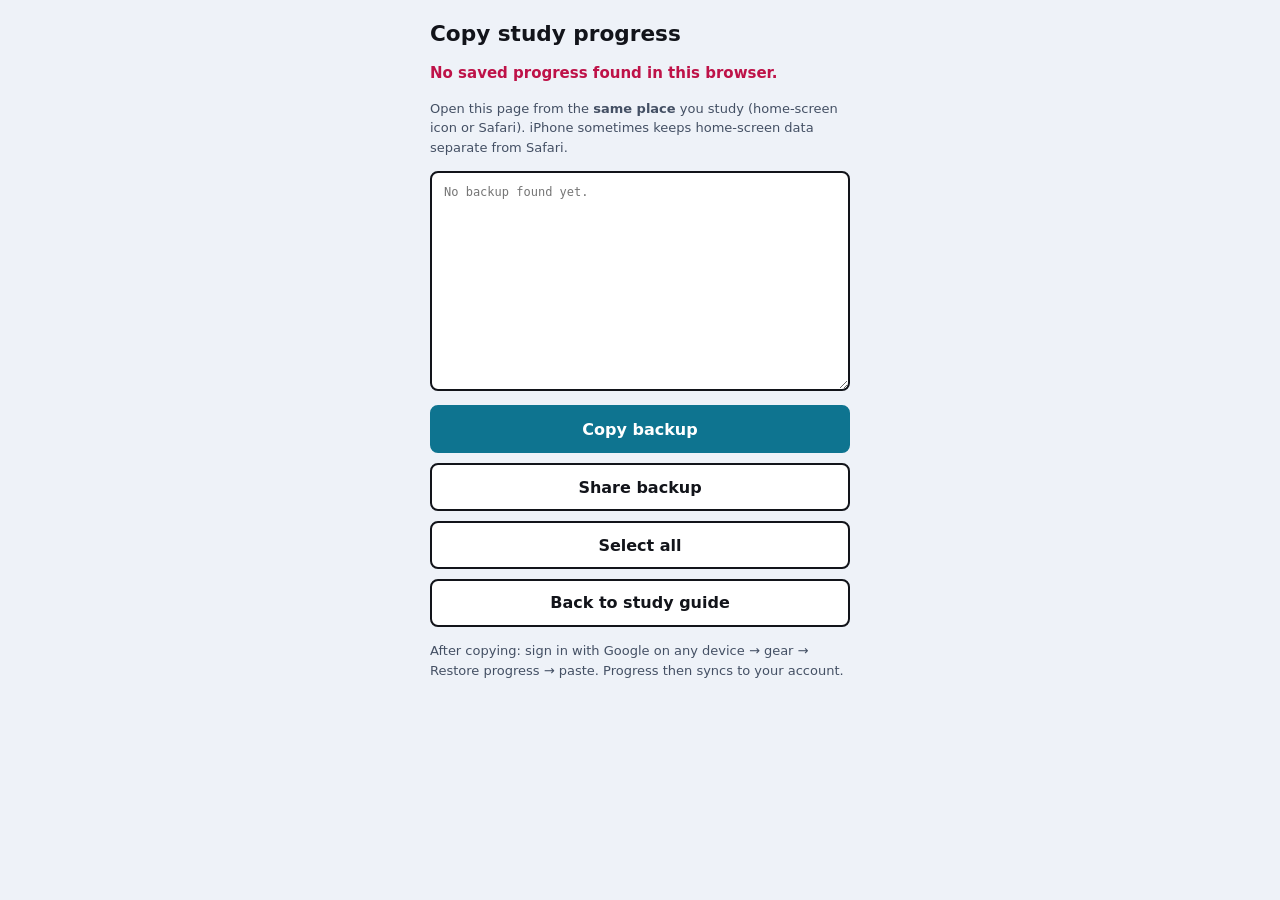
==== backup.html @ 6ba77ac4 "Fix verb TTS lag and silent correct-answer speech Hung Google translate_tts fetches stacked two 8s t" ====
<!DOCTYPE html>
<html lang="en">
<head>
<meta charset="utf-8">
<meta name="viewport" content="width=device-width, initial-scale=1, viewport-fit=cover">
<meta name="apple-mobile-web-app-capable" content="yes">
<meta name="robots" content="noindex">
<meta http-equiv="Cache-Control" content="no-cache, no-store, must-revalidate">
<title>Copy study progress</title>
<style>
  :root {
    --bg: #eef2f8; --card: #fff; --text: #12141a; --soft: #445064;
    --accent: #0e7490; --ink: #12141a; --ok: #0f9f6e; --miss: #be1248;
  }
  * { box-sizing: border-box; }
  body {
    margin: 0; min-height: 100dvh; font-family: -apple-system, system-ui, sans-serif;
    background: var(--bg); color: var(--text); padding: 20px 16px 40px;
  }
  main { max-width: 420px; margin: 0 auto; display: flex; flex-direction: column; gap: 14px; }
  h1 { font-size: 1.35rem; margin: 0; line-height: 1.3; }
  p { margin: 0; color: var(--soft); font-size: 15px; line-height: 1.5; }
  .status { font-weight: 600; color: var(--text); }
  .status.ok { color: var(--ok); }
  .status.bad { color: var(--miss); }
  textarea {
    width: 100%; min-height: 220px; padding: 12px; font-size: 12px;
    font-family: ui-monospace, Menlo, monospace; border: 2px solid var(--ink);
    border-radius: 8px; resize: vertical; background: var(--card);
  }
  .acts { display: flex; flex-direction: column; gap: 10px; }
  button, .btn {
    display: block; width: 100%; min-height: 48px; padding: 12px 16px;
    font: inherit; font-size: 16px; font-weight: 700; border-radius: 8px;
    border: 2px solid var(--ink); background: var(--card); color: var(--text);
    cursor: pointer; text-align: center; text-decoration: none;
    -webkit-tap-highlight-color: rgba(14,116,144,.25);
  }
  button.primary { background: var(--accent); color: #fff; border-color: var(--accent); }
  .hint { font-size: 13px; }
</style>
</head>
<body>
<main>
  <h1>Copy study progress</h1>
  <p id="status" class="status">Looking for saved progress on this device…</p>
  <p class="hint">Open this page from the <b>same place</b> you study (home-screen icon or Safari). iPhone sometimes keeps home-screen data separate from Safari.</p>
  <textarea id="out" readonly spellcheck="false" placeholder="No backup found yet."></textarea>
  <div class="acts">
    <button type="button" class="primary" id="copy">Copy backup</button>
    <button type="button" id="share">Share backup</button>
    <button type="button" id="select">Select all</button>
    <a class="btn" id="home" href="./index.html?v=20260824r#/">Back to study guide</a>
  </div>
  <p class="hint">After copying: sign in with Google on any device → gear → Restore progress → paste. Progress then syncs to your account.</p>
</main>
<script>
(function () {
  var KEY = "mnn-study-v1";
  var KEY_BAK = KEY + ":bak";
  var status = document.getElementById("status");
  var out = document.getElementById("out");

  function pickRaw() {
    var primary = localStorage.getItem(KEY) || "";
    var backup = localStorage.getItem(KEY_BAK) || "";
    if (primary.length >= backup.length) return primary || backup;
    return backup || primary;
  }

  function refresh() {
    var raw = pickRaw();
    if (!raw) {
      status.className = "status bad";
      status.textContent = "No saved progress found in this browser.";
      out.value = "";
      return null;
    }
    status.className = "status ok";
    status.textContent = "Found progress (" + raw.length.toLocaleString() + " characters). Copy or Share it now.";
    out.value = raw;
    return raw;
  }

  async function copyText(text) {
    try {
      if (navigator.clipboard && navigator.clipboard.writeText) {
        await navigator.clipboard.writeText(text);
        status.className = "status ok";
        status.textContent = "Copied. Paste into Notes, then Restore after you sign in.";
        return;
      }
    } catch (e) {}
    out.focus();
    out.setSelectionRange(0, out.value.length);
    try {
      if (document.execCommand && document.execCommand("copy")) {
        status.className = "status ok";
        status.textContent = "Copied. Paste into Notes, then Restore after you sign in.";
        return;
      }
    } catch (e) {}
    alert("Tap Select all, then use Copy from the iPhone menu.");
  }

  async function shareText(text) {
    try {
      if (navigator.share) {
        await navigator.share({ title: "Study progress backup", text: text });
        return;
      }
    } catch (e) {
      if (e && e.name === "AbortError") return;
    }
    await copyText(text);
  }

  document.getElementById("copy").addEventListener("click", function () {
    var raw = refresh();
    if (!raw) return alert("Nothing to copy on this device.");
    copyText(raw);
  });
  document.getElementById("share").addEventListener("click", function () {
    var raw = refresh();
    if (!raw) return alert("Nothing to share on this device.");
    shareText(raw);
  });
  document.getElementById("select").addEventListener("click", function () {
    refresh();
    out.focus();
    out.setSelectionRange(0, out.value.length);
  });

  refresh();
})();
</script>
</body>
</html>
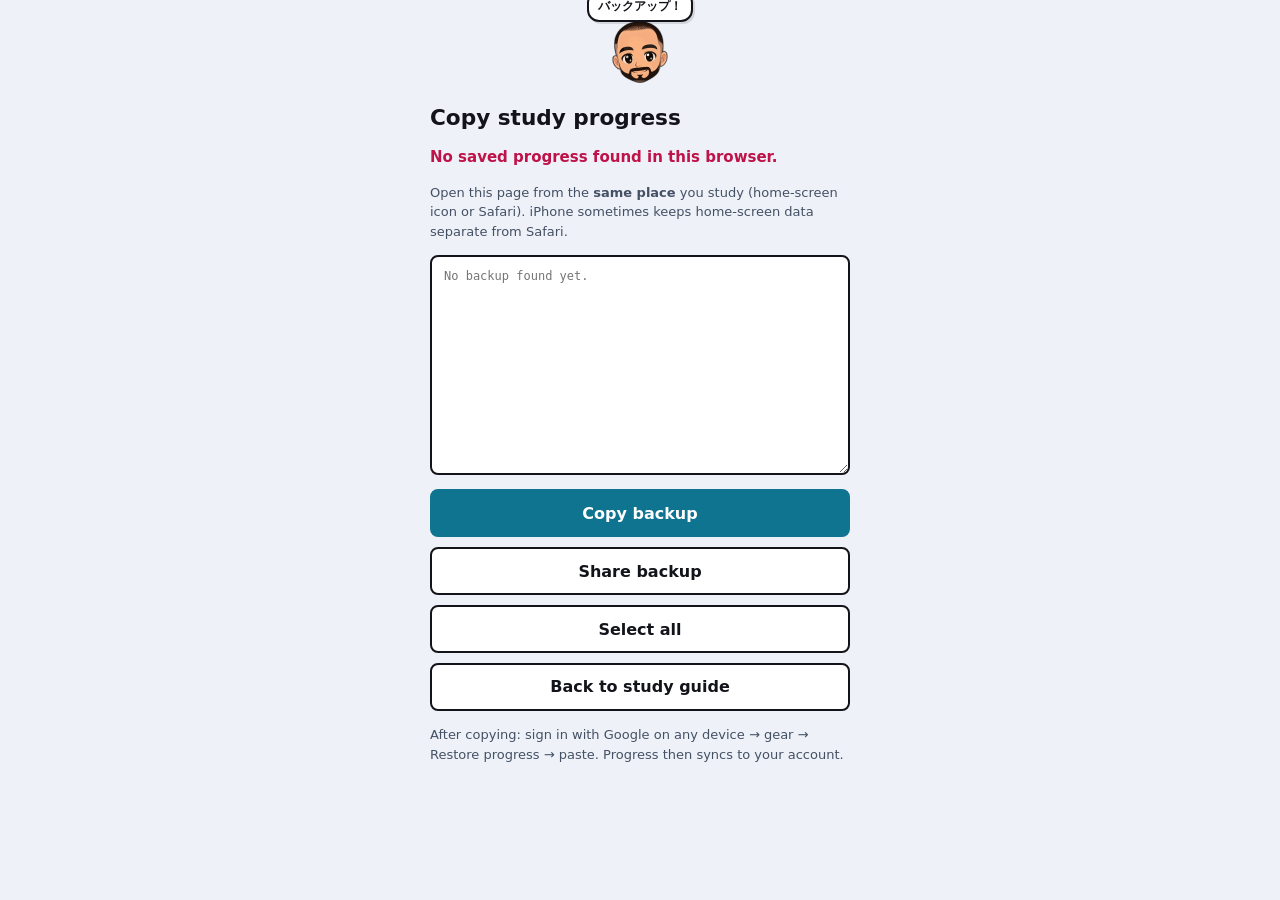
==== commit e4a91246: "Add Tom avatar buddy interactions across study pages Tom peeks, cheers, and kibitzes on home, flashc" ====
--- a/backup.html
+++ b/backup.html
@@ -38,10 +38,36 @@
   }
   button.primary { background: var(--accent); color: #fff; border-color: var(--accent); }
   .hint { font-size: 13px; }
+  .tom-buddy {
+    display: flex; flex-direction: column; align-items: center;
+    margin: 0 auto 6px; position: relative; pointer-events: none;
+  }
+  .tom-buddy .tom-face {
+    width: 64px; height: 64px; object-fit: contain;
+    animation: tom-bob 2.6s ease-in-out infinite;
+  }
+  .tom-buddy .tom-bubble {
+    position: absolute; left: 50%; bottom: calc(100% - 2px);
+    transform: translateX(-50%);
+    padding: 5px 9px; font-size: 12px; font-weight: 700;
+    background: #fff; border: 2px solid var(--ink); border-radius: 12px;
+    white-space: nowrap; box-shadow: 2px 2px 0 rgba(18,20,26,.12);
+  }
+  @keyframes tom-bob {
+    0%, 100% { transform: translateY(0); }
+    50% { transform: translateY(-5px); }
+  }
+  @media (prefers-reduced-motion: reduce) {
+    .tom-buddy .tom-face { animation: none; }
+  }
 </style>
 </head>
 <body>
 <main>
+  <div class="tom-buddy" aria-hidden="true">
+    <img class="tom-face" src="mascot.png?v=20261017i" alt="" width="64" height="64" decoding="async">
+    <span class="tom-bubble">バックアップ！</span>
+  </div>
   <h1>Copy study progress</h1>
   <p id="status" class="status">Looking for saved progress on this device…</p>
   <p class="hint">Open this page from the <b>same place</b> you study (home-screen icon or Safari). iPhone sometimes keeps home-screen data separate from Safari.</p>
@@ -50,7 +76,7 @@
     <button type="button" class="primary" id="copy">Copy backup</button>
     <button type="button" id="share">Share backup</button>
     <button type="button" id="select">Select all</button>
-    <a class="btn" id="home" href="./index.html?v=20260824r#/">Back to study guide</a>
+    <a class="btn" id="home" href="./index.html?v=20261017i#/">Back to study guide</a>
   </div>
   <p class="hint">After copying: sign in with Google on any device → gear → Restore progress → paste. Progress then syncs to your account.</p>
 </main>
